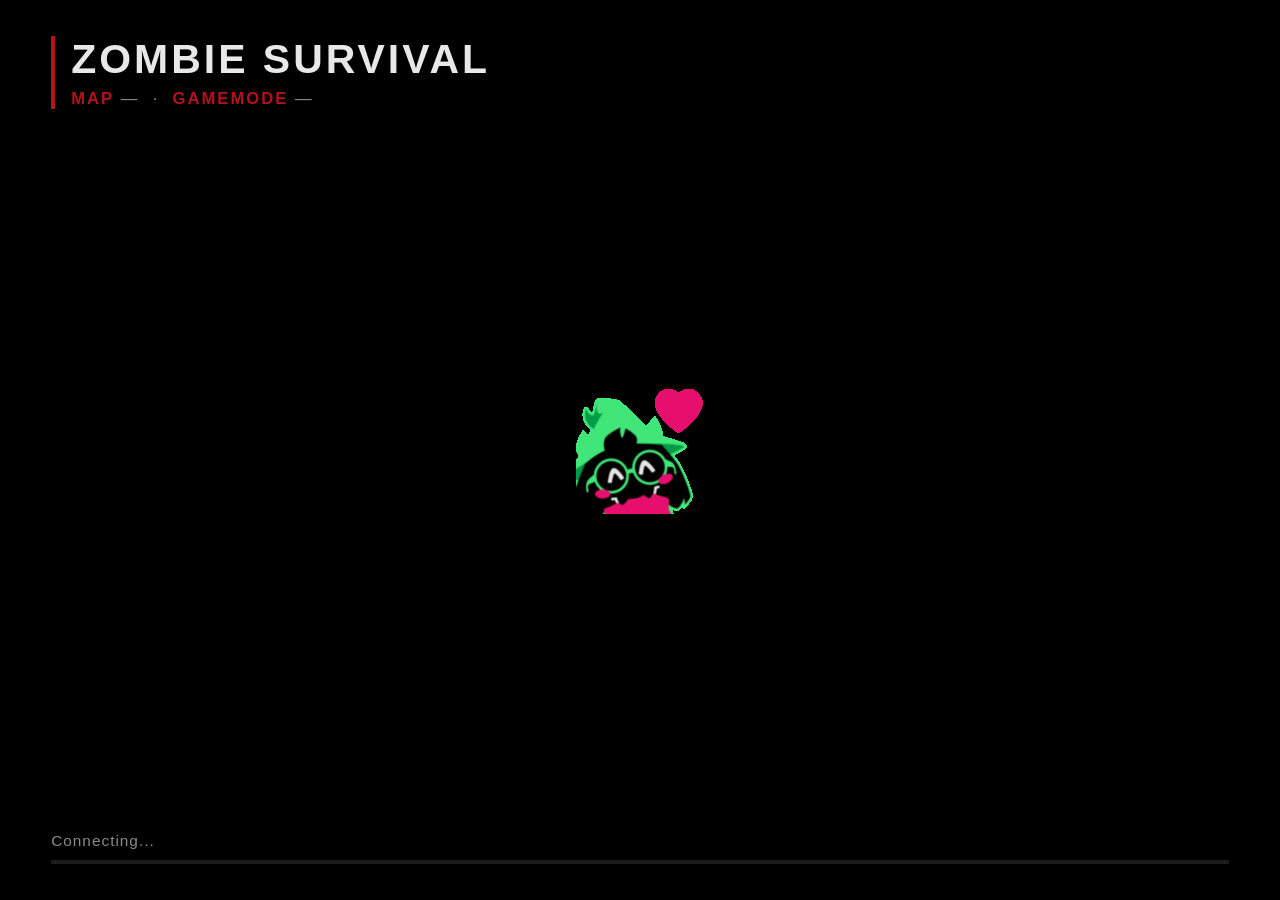
==== index.html @ da552eb2 "Update index.html" ====
<!DOCTYPE html>
<html lang="en">
<head>
  <meta charset="UTF-8">
  <meta name="viewport" content="width=device-width, initial-scale=1">
  <title>Loading...</title>
  <style>
    :root { --accent: #b3121b; --text: #e8e8e8; --muted: #8a8a8a; }
    html, body {
      height: 100%;
      margin: 0;
      background: #000;
      color: var(--text);
      font-family: "Segoe UI", "Helvetica Neue", Arial, sans-serif;
      overflow: hidden;
    }

    /* random full-screen background */
    #bg {
      position: fixed;
      inset: 0;
      background: #000 center / cover no-repeat;
    }
    #bg::after {
      content: "";
      position: absolute;
      inset: 0;
      background: linear-gradient(to bottom, rgba(0,0,0,0.55), rgba(0,0,0,0.25) 40%, rgba(0,0,0,0.7));
    }

    /* main image, centered on top */
    #main {
      position: fixed;
      inset: 0;
      display: flex;
      align-items: center;
      justify-content: center;
    }
    #main img {
      max-width: 70vw;
      max-height: 60vh;
      opacity: 0.9;
    }

    /* top-left server info */
    #info {
      position: fixed;
      top: 4vh;
      left: 4vw;
      border-left: 4px solid var(--accent);
      padding-left: 16px;
    }
    #servername {
      font-size: clamp(22px, 3.2vw, 44px);
      font-weight: 700;
      letter-spacing: 3px;
      text-transform: uppercase;
    }
    #meta {
      margin-top: 6px;
      font-size: clamp(12px, 1.3vw, 18px);
      color: var(--muted);
      letter-spacing: 2px;
      text-transform: uppercase;
    }
    #meta b { color: var(--accent); font-weight: 600; }

    /* bottom status + progress */
    #bottom {
      position: fixed;
      left: 4vw;
      right: 4vw;
      bottom: 4vh;
    }
    #status {
      font-size: clamp(12px, 1.2vw, 16px);
      color: var(--muted);
      letter-spacing: 1px;
      margin-bottom: 10px;
    }
    #bar {
      height: 4px;
      background: #1c1c1c;
    }
    #fill {
      height: 100%;
      width: 0%;
      background: var(--accent);
      box-shadow: 0 0 10px var(--accent);
      transition: width 0.3s ease;
    }

    /* rare corner image (1/100) */
    #rlove {
      display: none;
      position: fixed;
      right: 2vw;
      bottom: 12vh;
      max-width: 20vw;
      max-height: 30vh;
    }
  </style>
</head>
<body>
  <div id="bg"></div>
  <div id="main"><img src="image.png" alt=""></div>

  <div id="info">
    <div id="servername">Zombie Survival</div>
    <div id="meta"><b>Map</b> <span id="map">—</span> &nbsp;·&nbsp; <b>Gamemode</b> <span id="gm">—</span></div>
  </div>

  <img id="rlove" src="rlove.png" alt="">

  <div id="bottom">
    <div id="status">Connecting...</div>
    <div id="bar"><div id="fill"></div></div>
  </div>

  <script>
    // Random background: list the files you put in the bg folder here
    var backgrounds = [
      "bg/1.jpg",
      "bg/2.jpg",
      "bg/3.jpg"
    ];
    if (backgrounds.length) {
      var pick = backgrounds[Math.floor(Math.random() * backgrounds.length)];
      document.getElementById("bg").style.backgroundImage = "url('" + pick + "')";
    }

    // 1/100 chance to show rlove.png in the corner (add #rlove to the URL to force it for testing)
    if (Math.floor(Math.random() * 100) === 0 || location.hash === "#rlove") {
      document.getElementById("rlove").style.display = "block";
    }

    // Garry's Mod loading screen callbacks
    var total = 0, needed = 0;

    function GameDetails(servername, serverurl, mapname, maxplayers, steamid, gamemode) {
      if (servername) document.getElementById("servername").textContent = servername;
      if (mapname) document.getElementById("map").textContent = mapname;
      if (gamemode) document.getElementById("gm").textContent = gamemode;
    }
    function SetFilesTotal(t) { total = t; updateBar(); }
    function SetFilesNeeded(n) { needed = n; updateBar(); }
    function SetStatusChanged(s) { document.getElementById("status").textContent = s; }

    function updateBar() {
      if (total > 0) {
        var pct = Math.max(0, Math.min(100, ((total - needed) / total) * 100));
        document.getElementById("fill").style.width = pct + "%";
      }
    }
  </script>
</body>
</html>
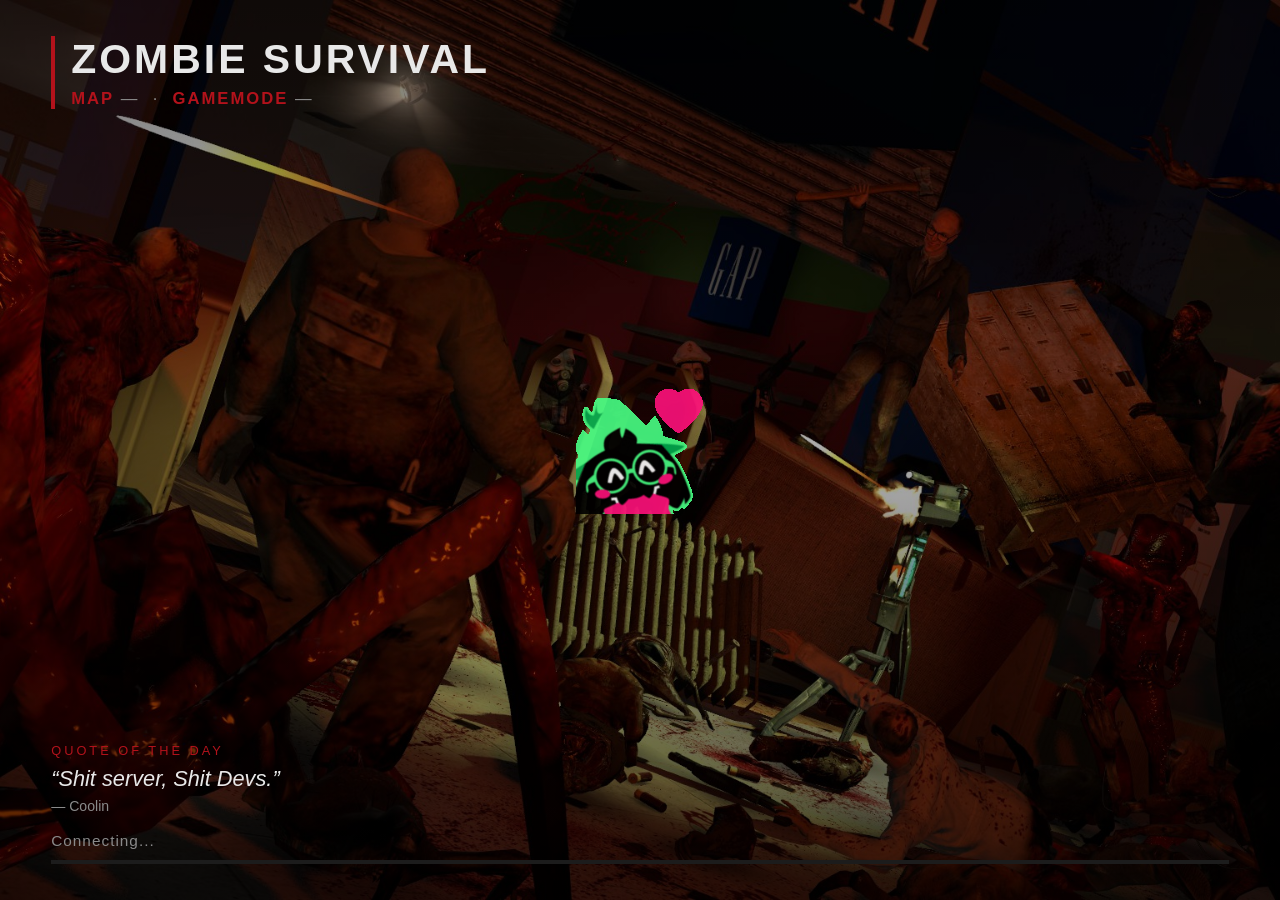
==== commit aa44195a: "Add files via upload" ====
--- a/index.html
+++ b/index.html
@@ -94,10 +94,33 @@
     #rlove {
       display: none;
       position: fixed;
+      top: 2vh;
       right: 2vw;
-      bottom: 12vh;
-      max-width: 20vw;
-      max-height: 30vh;
+      max-width: 8vw;
+      max-height: 14vh;
+    }
+
+    /* quote of the day */
+    #qotd {
+      margin-bottom: 18px;
+      max-width: 60vw;
+    }
+    #qotd-label {
+      font-size: clamp(10px, 1vw, 13px);
+      color: var(--accent);
+      letter-spacing: 3px;
+      text-transform: uppercase;
+      margin-bottom: 6px;
+    }
+    #qotd-text {
+      font-size: clamp(14px, 1.7vw, 24px);
+      font-style: italic;
+      line-height: 1.4;
+    }
+    #qotd-author {
+      margin-top: 4px;
+      font-size: clamp(11px, 1.1vw, 15px);
+      color: var(--muted);
     }
   </style>
 </head>
@@ -113,6 +136,11 @@
   <img id="rlove" src="rlove.png" alt="">
 
   <div id="bottom">
+    <div id="qotd">
+      <div id="qotd-label">Quote of the day</div>
+      <div id="qotd-text"></div>
+      <div id="qotd-author"></div>
+    </div>
     <div id="status">Connecting...</div>
     <div id="bar"><div id="fill"></div></div>
   </div>
@@ -129,6 +157,21 @@
       document.getElementById("bg").style.backgroundImage = "url('" + pick + "')";
     }
 
+    // Quote of the day: add your own quotes here (changes once per day)
+    var quotes = [
+      { text: "Shit server, Shit Devs.", author: "Coolin" },
+      { text: "When life gives you lemons, shove them up your butt.", author: "Red" },
+      { text: "Why even make a QOTD system?", author: "Coolin" }
+    ];
+    if (quotes.length) {
+      var day = Math.floor(Date.now() / 86400000);
+      var q = quotes[day % quotes.length];
+      document.getElementById("qotd-text").textContent = "\u201C" + q.text + "\u201D";
+      document.getElementById("qotd-author").textContent = q.author ? "\u2014 " + q.author : "";
+    } else {
+      document.getElementById("qotd").style.display = "none";
+    }
+
     // 1/100 chance to show rlove.png in the corner (add #rlove to the URL to force it for testing)
     if (Math.floor(Math.random() * 100) === 0 || location.hash === "#rlove") {
       document.getElementById("rlove").style.display = "block";
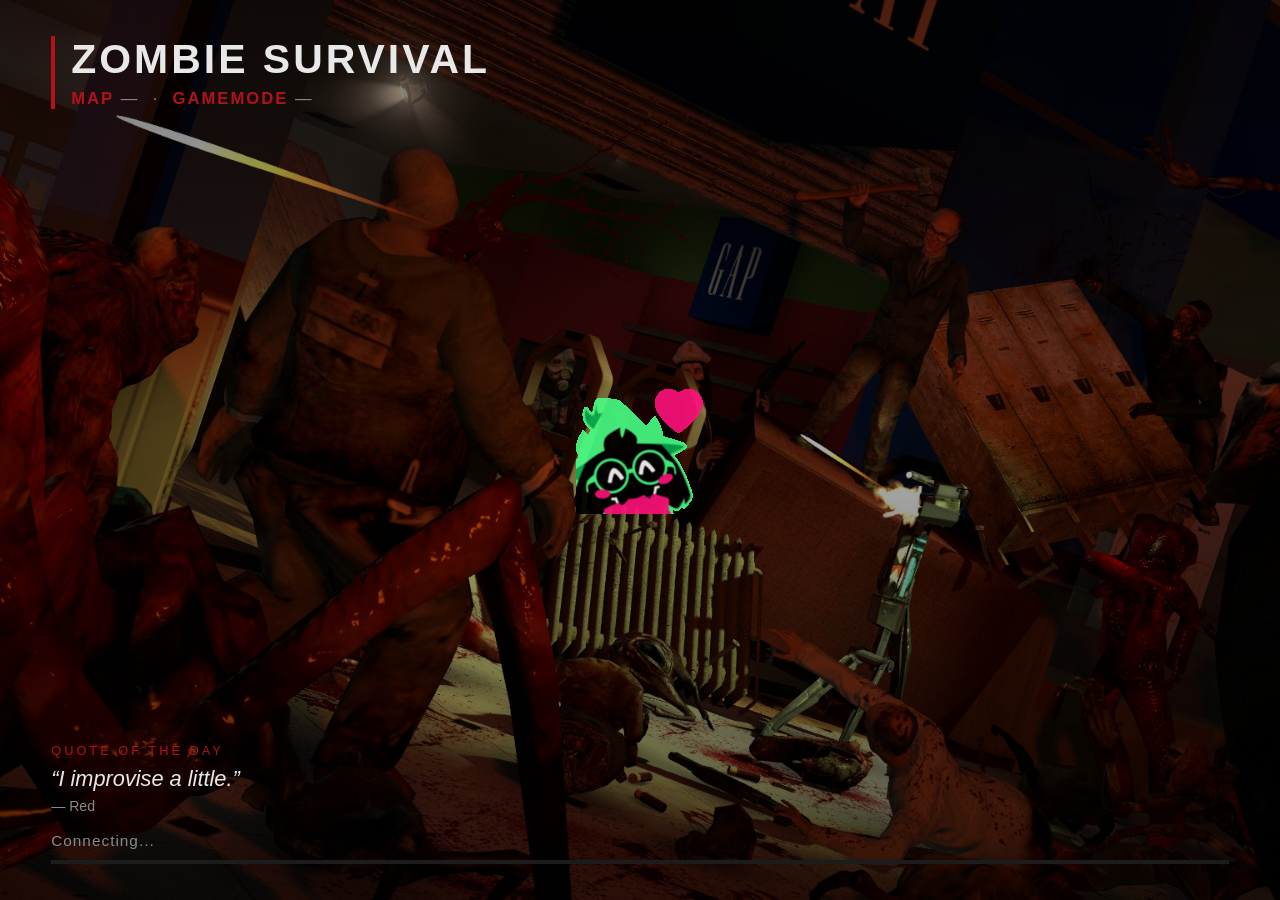
==== commit 9d20a9eb: "Add files via upload" ====
--- a/index.html
+++ b/index.html
@@ -18,20 +18,29 @@
     /* random full-screen background */
     #bg {
       position: fixed;
-      inset: 0;
+      top: 0;
+      right: 0;
+      bottom: 0;
+      left: 0;
       background: #000 center / cover no-repeat;
     }
     #bg::after {
       content: "";
       position: absolute;
-      inset: 0;
+      top: 0;
+      right: 0;
+      bottom: 0;
+      left: 0;
       background: linear-gradient(to bottom, rgba(0,0,0,0.55), rgba(0,0,0,0.25) 40%, rgba(0,0,0,0.7));
     }
 
     /* main image, centered on top */
     #main {
       position: fixed;
-      inset: 0;
+      top: 0;
+      right: 0;
+      bottom: 0;
+      left: 0;
       display: flex;
       align-items: center;
       justify-content: center;
@@ -51,6 +60,7 @@
       padding-left: 16px;
     }
     #servername {
+      font-size: 3.2vw;
       font-size: clamp(22px, 3.2vw, 44px);
       font-weight: 700;
       letter-spacing: 3px;
@@ -58,6 +68,7 @@
     }
     #meta {
       margin-top: 6px;
+      font-size: 1.3vw;
       font-size: clamp(12px, 1.3vw, 18px);
       color: var(--muted);
       letter-spacing: 2px;
@@ -73,6 +84,7 @@
       bottom: 4vh;
     }
     #status {
+      font-size: 1.2vw;
       font-size: clamp(12px, 1.2vw, 16px);
       color: var(--muted);
       letter-spacing: 1px;
@@ -106,6 +118,7 @@
       max-width: 60vw;
     }
     #qotd-label {
+      font-size: 1vw;
       font-size: clamp(10px, 1vw, 13px);
       color: var(--accent);
       letter-spacing: 3px;
@@ -113,12 +126,14 @@
       margin-bottom: 6px;
     }
     #qotd-text {
+      font-size: 1.7vw;
       font-size: clamp(14px, 1.7vw, 24px);
       font-style: italic;
       line-height: 1.4;
     }
     #qotd-author {
       margin-top: 4px;
+      font-size: 1.1vw;
       font-size: clamp(11px, 1.1vw, 15px);
       color: var(--muted);
     }
@@ -159,9 +174,9 @@
 
     // Quote of the day: add your own quotes here (changes once per day)
     var quotes = [
-      { text: "Shit server, Shit Devs.", author: "Coolin" },
-      { text: "When life gives you lemons, shove them up your butt.", author: "Red" },
-      { text: "Why even make a QOTD system?", author: "Coolin" }
+      { text: "I improvise a little.", author: "Red" },
+      { text: "Ralsei_love.", author: "Coolin" },
+      { text: "The sun has set, FWKZT wins.", author: "Coolin" }
     ];
     if (quotes.length) {
       var day = Math.floor(Date.now() / 86400000);
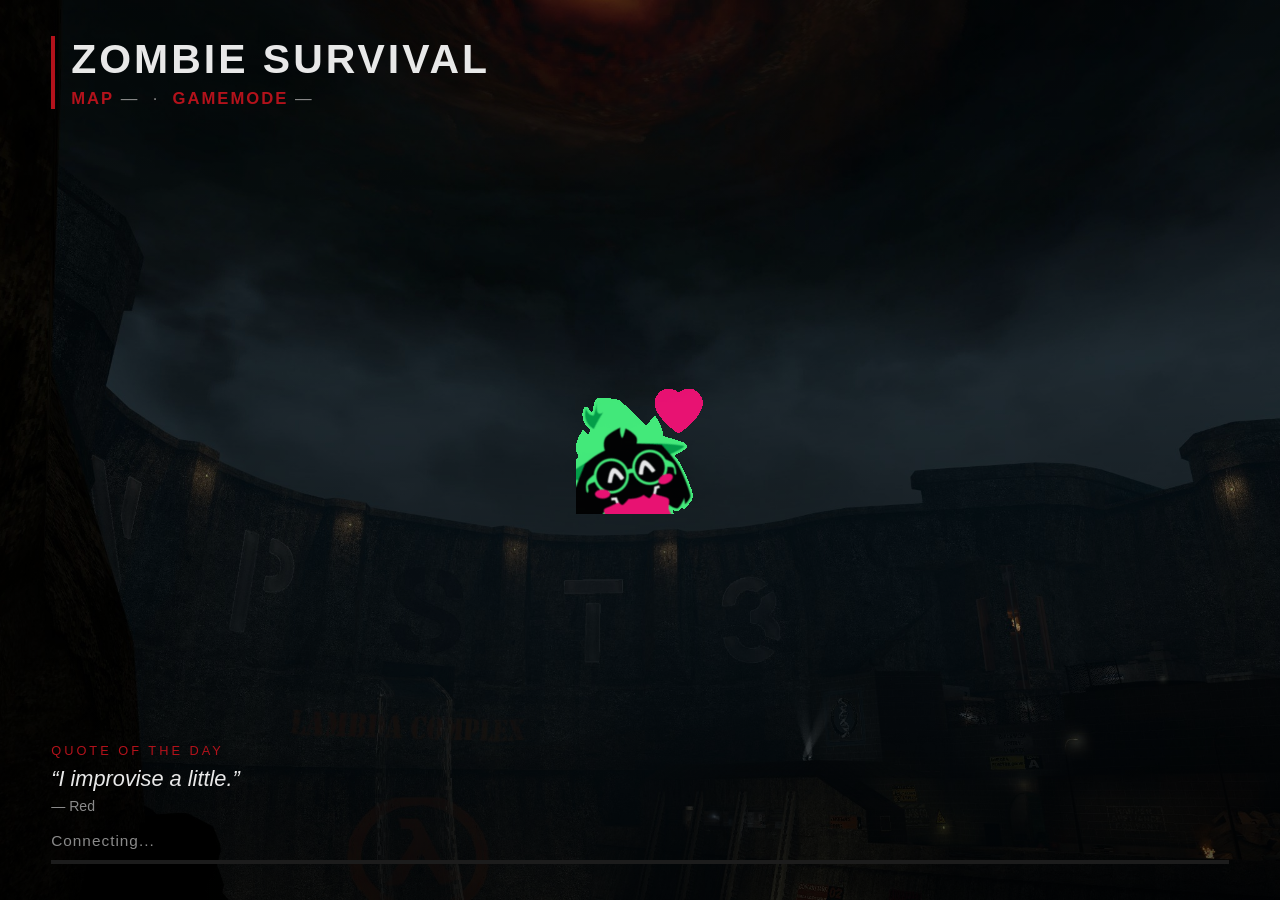
==== commit 2e9085ca: "Update index.html" ====
--- a/index.html
+++ b/index.html
@@ -176,7 +176,7 @@
     var quotes = [
       { text: "I improvise a little.", author: "Red" },
       { text: "Ralsei_love.", author: "Coolin" },
-      { text: "The sun has set, FWKZT wins.", author: "Coolin" }
+      { text: "The sun has set, Redzs wins.", author: "Coolin" }
     ];
     if (quotes.length) {
       var day = Math.floor(Date.now() / 86400000);
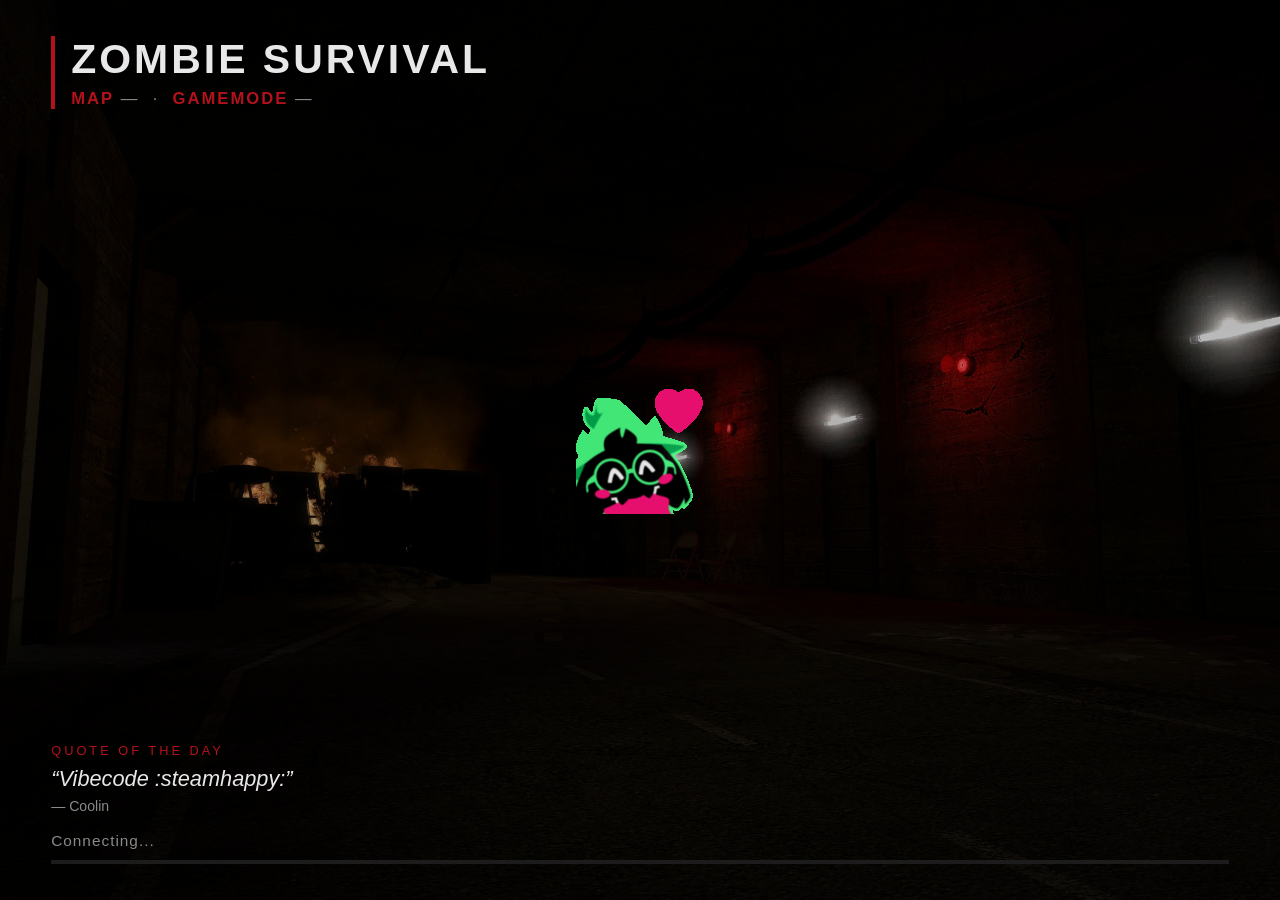
==== commit 63ccb871: "Update index.html" ====
--- a/index.html
+++ b/index.html
@@ -174,9 +174,9 @@
 
     // Quote of the day: add your own quotes here (changes once per day)
     var quotes = [
-      { text: "I improvise a little.", author: "Red" },
+      { text: "Vibecode :steamhappy:", author: "Coolin" },
       { text: "Ralsei_love.", author: "Coolin" },
-      { text: "The sun has set, Redzs wins.", author: "Coolin" }
+      { text: "I improvise a little.", author: "Red" }
     ];
     if (quotes.length) {
       var day = Math.floor(Date.now() / 86400000);
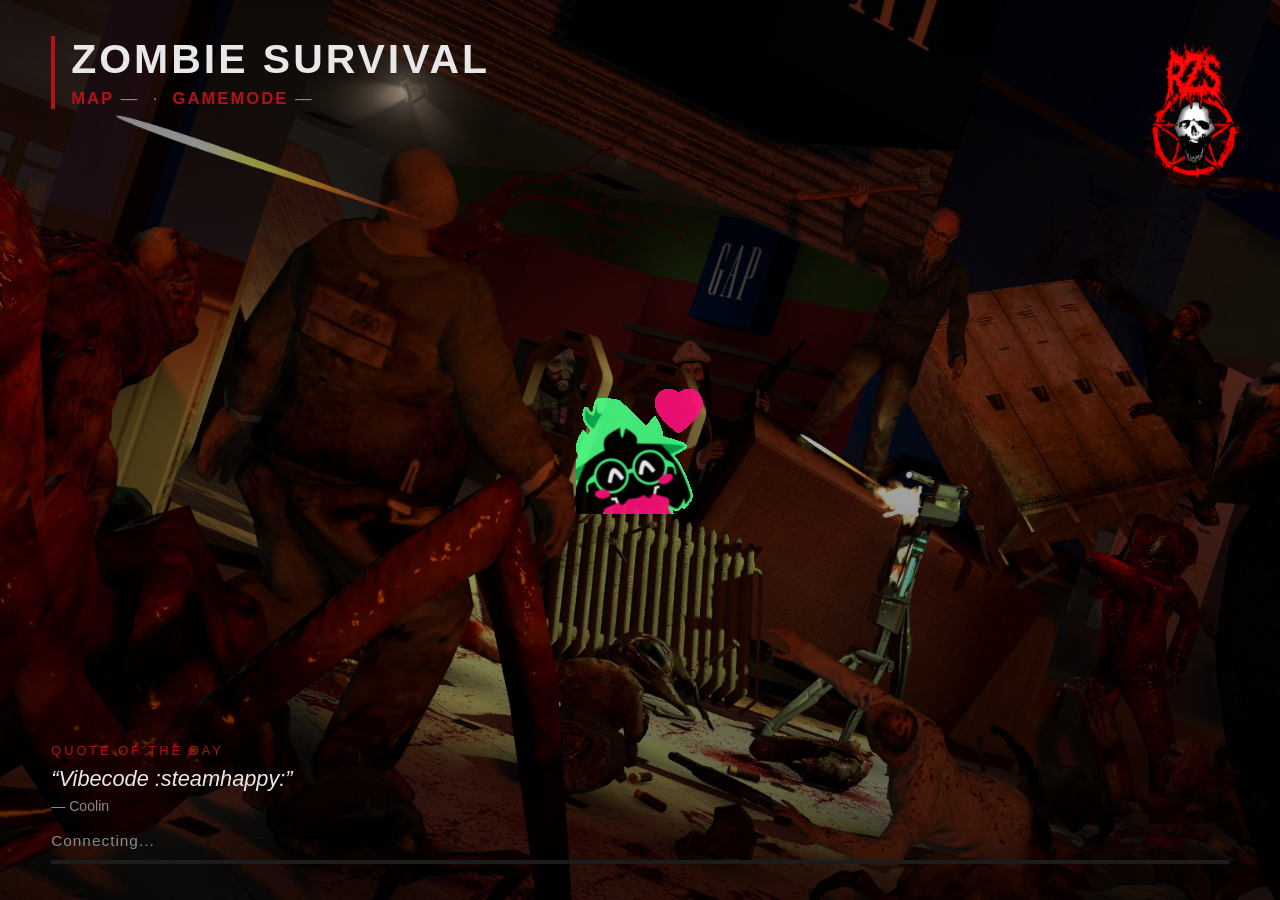
==== commit 3152a099: "Add files via upload" ====
--- a/index.html
+++ b/index.html
@@ -112,6 +112,16 @@
       max-height: 14vh;
     }
 
+    /* logo, top right (hidden when the rare rlove image takes the spot) */
+    #logo {
+      display: none;
+      position: fixed;
+      top: 2vh;
+      right: 2vw;
+      max-width: 24vw;
+      max-height: 26vh;
+    }
+
     /* quote of the day */
     #qotd {
       margin-bottom: 18px;
@@ -149,6 +159,7 @@
   </div>
 
   <img id="rlove" src="rlove.png" alt="">
+  <img id="logo" src="logo.png" alt="" onerror="this.style.display='none'">
 
   <div id="bottom">
     <div id="qotd">
@@ -190,6 +201,9 @@
     // 1/100 chance to show rlove.png in the corner (add #rlove to the URL to force it for testing)
     if (Math.floor(Math.random() * 100) === 0 || location.hash === "#rlove") {
       document.getElementById("rlove").style.display = "block";
+    } else {
+      // Nothing in the top right, so show the logo
+      document.getElementById("logo").style.display = "block";
     }
 
     // Garry's Mod loading screen callbacks
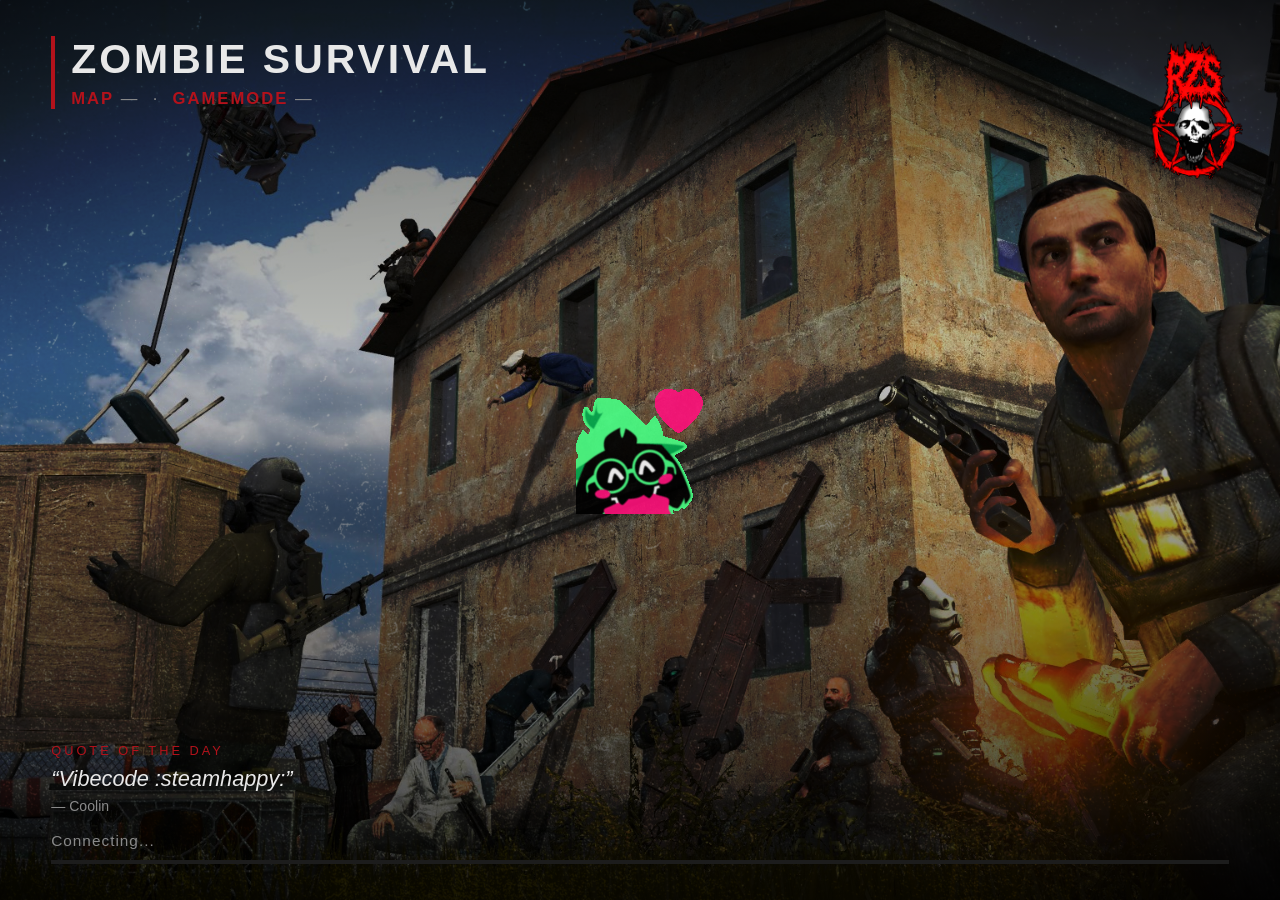
==== commit 1940aeee: "Add files via upload" ====
--- a/index.html
+++ b/index.html
@@ -151,15 +151,15 @@
 </head>
 <body>
   <div id="bg"></div>
-  <div id="main"><img src="image.png" alt=""></div>
+  <div id="main"><img id="mainimg" alt=""></div>
 
   <div id="info">
     <div id="servername">Zombie Survival</div>
     <div id="meta"><b>Map</b> <span id="map">—</span> &nbsp;·&nbsp; <b>Gamemode</b> <span id="gm">—</span></div>
   </div>
 
-  <img id="rlove" src="rlove.png" alt="">
-  <img id="logo" src="logo.png" alt="" onerror="this.style.display='none'">
+  <img id="rlove" alt="">
+  <img id="logo" alt="">
 
   <div id="bottom">
     <div id="qotd">
@@ -172,16 +172,64 @@
   </div>
 
   <script>
-    // Random background: list the files you put in the bg folder here
+    // Add #debug to the page URL to see which images loaded and which are missing
+    var debug = location.hash.indexOf("debug") !== -1, panel = null;
+    function log(msg) {
+      if (window.console) console.log(msg);
+      if (!debug) return;
+      if (!panel) {
+        panel = document.createElement("div");
+        panel.style.cssText = "position:fixed;left:8px;top:40vh;z-index:9;padding:6px 10px;background:rgba(0,0,0,.85);color:#0f0;font:12px monospace;max-width:80vw;";
+        document.body.appendChild(panel);
+      }
+      var d = document.createElement("div");
+      d.textContent = msg;
+      panel.appendChild(d);
+    }
+
+    // Finds a working file for an image path. Tries the path as written first, then
+    // other common extensions (GitHub Pages is case-sensitive: .JPG is not .jpg).
+    var exts = ["jpg", "jpeg", "png", "webp", "gif", "JPG", "JPEG", "PNG"];
+    function resolveImage(path, cb) {
+      var base = path.slice(0, path.lastIndexOf("."));
+      var list = [path];
+      for (var k = 0; k < exts.length; k++) {
+        var c = base + "." + exts[k];
+        if (list.indexOf(c) < 0) list.push(c);
+      }
+      var n = 0;
+      (function next() {
+        if (n >= list.length) { log("MISSING: " + path); cb(null); return; }
+        var p = list[n++], im = new Image();
+        im.onload = function () {
+          log(p === path ? "ok: " + p + " (" + im.naturalWidth + "x" + im.naturalHeight + ")" : path + " not found, using " + p);
+          cb(p);
+        };
+        im.onerror = next;
+        im.src = p;
+      })();
+    }
+
+    // Random background: list the files you put in the bg folder here.
+    // If one is missing or broken, another is tried.
     var backgrounds = [
       "bg/1.jpg",
       "bg/2.jpg",
       "bg/3.jpg"
     ];
-    if (backgrounds.length) {
-      var pick = backgrounds[Math.floor(Math.random() * backgrounds.length)];
-      document.getElementById("bg").style.backgroundImage = "url('" + pick + "')";
-    }
+    (function pickBg(list) {
+      if (!list.length) return;
+      var i = Math.floor(Math.random() * list.length);
+      resolveImage(list[i], function (p) {
+        if (p) document.getElementById("bg").style.backgroundImage = "url('" + p + "')";
+        else { list.splice(i, 1); pickBg(list); }
+      });
+    })(backgrounds.slice());
+
+    // Main centered image
+    resolveImage("image.png", function (p) {
+      if (p) document.getElementById("mainimg").src = p;
+    });
 
     // Quote of the day: add your own quotes here (changes once per day)
     var quotes = [
@@ -198,13 +246,12 @@
       document.getElementById("qotd").style.display = "none";
     }
 
-    // 1/100 chance to show rlove.png in the corner (add #rlove to the URL to force it for testing)
-    if (Math.floor(Math.random() * 100) === 0 || location.hash === "#rlove") {
-      document.getElementById("rlove").style.display = "block";
-    } else {
-      // Nothing in the top right, so show the logo
-      document.getElementById("logo").style.display = "block";
-    }
+    // Top right corner: 1/100 chance of rlove.png (add #rlove to the URL to force it), otherwise logo.png
+    var showRare = Math.floor(Math.random() * 100) === 0 || location.hash.indexOf("rlove") !== -1;
+    var corner = document.getElementById(showRare ? "rlove" : "logo");
+    resolveImage(showRare ? "rlove.png" : "logo.png", function (p) {
+      if (p) { corner.src = p; corner.style.display = "block"; }
+    });
 
     // Garry's Mod loading screen callbacks
     var total = 0, needed = 0;
